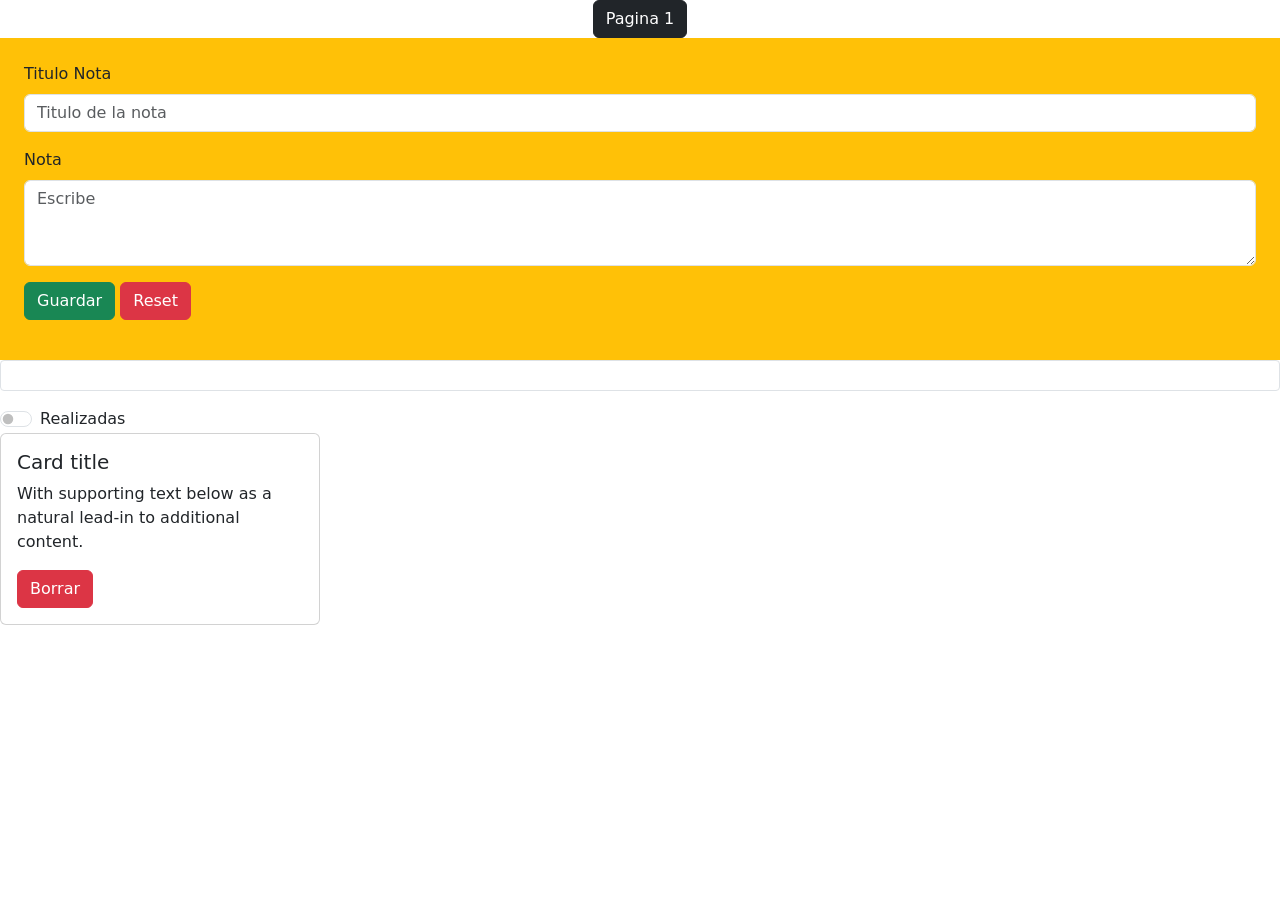
==== notas.html @ ee10511d "creacion del ejercicios dom" ====
<!DOCTYPE html>
<html lang="en">

<head>
    <meta charset="UTF-8">
    <meta name="viewport" content="width=device-width, initial-scale=1.0">
    <title>Document</title>
    <link href="https://cdn.jsdelivr.net/npm/bootstrap@5.0.2/dist/css/bootstrap.min.css" rel="stylesheet"
        integrity="sha384-EVSTQN3/azprG1Anm3QDgpJLIm9Nao0Yz1ztcQTwFspd3yD65VohhpuuCOmLASjC" crossorigin="anonymous">

    <link rel="stylesheet" href="style.css">
</head>

<body>
    <div class="d-flex justify-content-center">
        <a href="/index.html"><button class="btn btn-dark" id="">Pagina 1 </button></a>
    </div>

    <div class="bg-warning p-4">
        <title>Nueva nota</title>
        <div class="mb-3">
            <label for="tituloNota" class="form-label">Titulo Nota</label>
            <input type="text" class="form-control" id="tituloNota" placeholder="Titulo de la nota">
        </div>
        <div class="mb-3">
            <label for="textoNota" class="form-label">Nota</label>
            <textarea class="form-control" id="textoNota" rows="3" placeholder="Escribe"></textarea>
        </div>
        <div class="mb-3">
            <button class="btn btn-success" id="guardar">Guardar</button>
            <button class="btn btn-danger" id="reset">Reset</button>
        </div>
    </div>
    <div>
        <div class="input-group input-group-sm mb-3">
            <input type="text" class="form-control" aria-label="Sizing example input"
                aria-describedby="inputGroup-sizing-sm" id="Buscar">
        </div>
        <div>
            <div class="form-check form-switch">
                <input class="form-check-input" type="checkbox" role="switch" id="realizadas">
                <label class="form-check-label" for="realizadas">Realizadas</label>
            </div>
        </div>
        <div class="d-flex" id="contedorNotas">
            <div class="card w-25">
                <div class="card-body">
                  <h5 class="card-title">Card title</h5>
                  <p class="card-text">With supporting text below as a natural lead-in to additional content.</p>
                  
                  <button class="btn btn btn-danger" id="borrar">Borrar</button>
                </div>
              </div>

        </div>

    </div>
</body>

</html>
---- style.css ----
.resultadoIMC {
    margin: 20px 0;
}
.error {
    color: #dd4444;
}
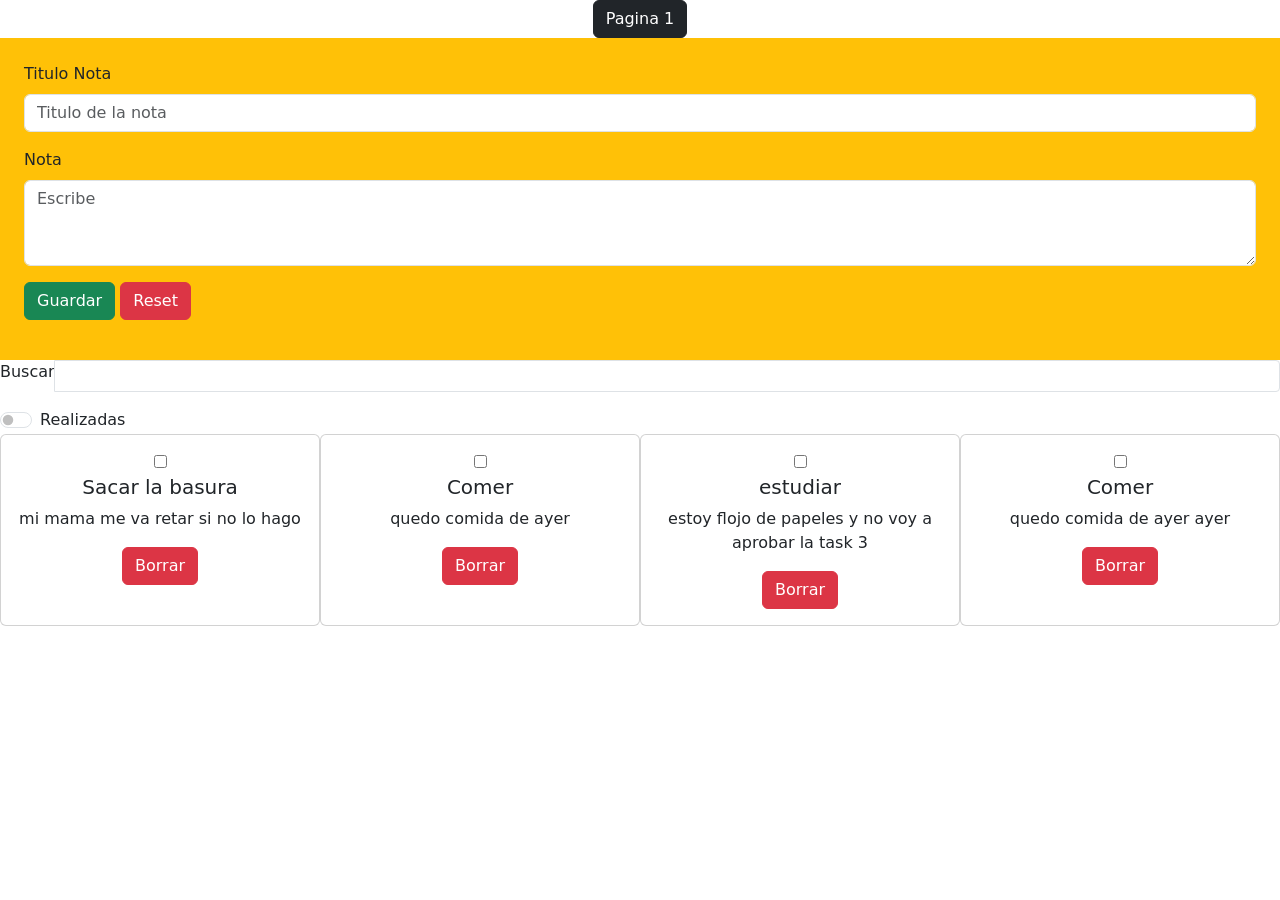
==== commit 44152e2d: "se temina hasta el punto I" ====
--- a/notas.html
+++ b/notas.html
@@ -17,22 +17,25 @@
     </div>
 
     <div class="bg-warning p-4">
-        <title>Nueva nota</title>
-        <div class="mb-3">
-            <label for="tituloNota" class="form-label">Titulo Nota</label>
-            <input type="text" class="form-control" id="tituloNota" placeholder="Titulo de la nota">
-        </div>
-        <div class="mb-3">
-            <label for="textoNota" class="form-label">Nota</label>
-            <textarea class="form-control" id="textoNota" rows="3" placeholder="Escribe"></textarea>
-        </div>
-        <div class="mb-3">
-            <button class="btn btn-success" id="guardar">Guardar</button>
-            <button class="btn btn-danger" id="reset">Reset</button>
-        </div>
+        
+            <div class="mb-3">
+                <label for="tituloNota" class="form-label">Titulo Nota</label>
+                <input type="text" class="form-control" id="tituloNota" placeholder="Titulo de la nota" required>
+            </div>
+            <div class="mb-3">
+                <label for="textoNota" class="form-label">Nota</label>
+                <textarea class="form-control" id="textoNota" rows="3" placeholder="Escribe" required></textarea>
+            </div>
+            <div class="mb-3">
+                <button class="btn btn-success" id="guardar">Guardar</button>
+                <button class="btn btn-danger" id="reset">Reset</button>
+            </div>
+        
     </div>
+
     <div>
         <div class="input-group input-group-sm mb-3">
+            <label for="Buscar" class="form-label">Buscar</label>
             <input type="text" class="form-control" aria-label="Sizing example input"
                 aria-describedby="inputGroup-sizing-sm" id="Buscar">
         </div>
@@ -42,19 +45,21 @@
                 <label class="form-check-label" for="realizadas">Realizadas</label>
             </div>
         </div>
-        <div class="d-flex" id="contedorNotas">
+        <div class="d-flex justify-content-evenly" id="contedorNotas">
             <div class="card w-25">
-                <div class="card-body">
-                  <h5 class="card-title">Card title</h5>
-                  <p class="card-text">With supporting text below as a natural lead-in to additional content.</p>
-                  
-                  <button class="btn btn btn-danger" id="borrar">Borrar</button>
+                <div class="card-body text-center">
+                    <input type="checkbox">
+                    <h5 class="card-title">Ejemplo por si acaso</h5>
+                    <p class="card-text">Para saber a que le muevo</p>
+                    <button class="btn btn-danger" >Borrar</button>
                 </div>
-              </div>
+            </div>
 
         </div>
 
     </div>
+
+    <script src="/notas.js"></script>
 </body>
 
 </html>
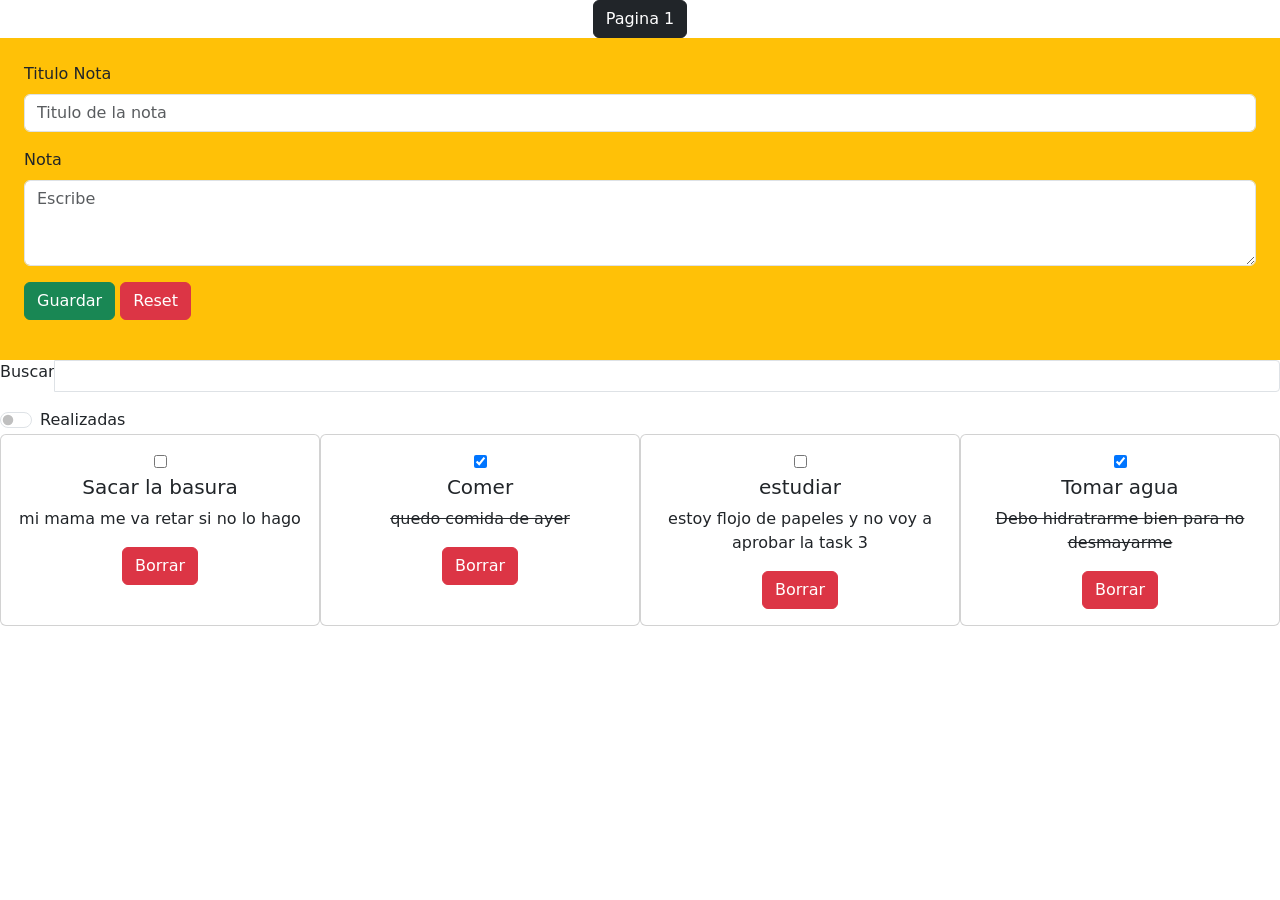
==== commit a1b7e7ac: "Terminado con pruebas" ====
--- a/notas.html
+++ b/notas.html
@@ -13,7 +13,9 @@
 
 <body>
     <div class="d-flex justify-content-center">
-        <a href="/index.html"><button class="btn btn-dark" id="">Pagina 1 </button></a>
+        <a href="/index.html"
+            class="btn btn-dark">Pagina 1
+        </a>
     </div>
 
     <div class="bg-warning p-4">
@@ -34,10 +36,12 @@
     </div>
 
     <div>
-        <div class="input-group input-group-sm mb-3">
-            <label for="Buscar" class="form-label">Buscar</label>
-            <input type="text" class="form-control" aria-label="Sizing example input"
-                aria-describedby="inputGroup-sizing-sm" id="Buscar">
+        <div class="input-group input-group-sm mb-3" id="inputGroup-sizing-sm">
+            <label for="buscar" class="form-label">Buscar</label>
+            <input type="text" class="form-control" 
+            aria-label="Sizing example input"
+            aria-describedby="inputGroup-sizing-sm" 
+                id="buscar">
         </div>
         <div>
             <div class="form-check form-switch">
